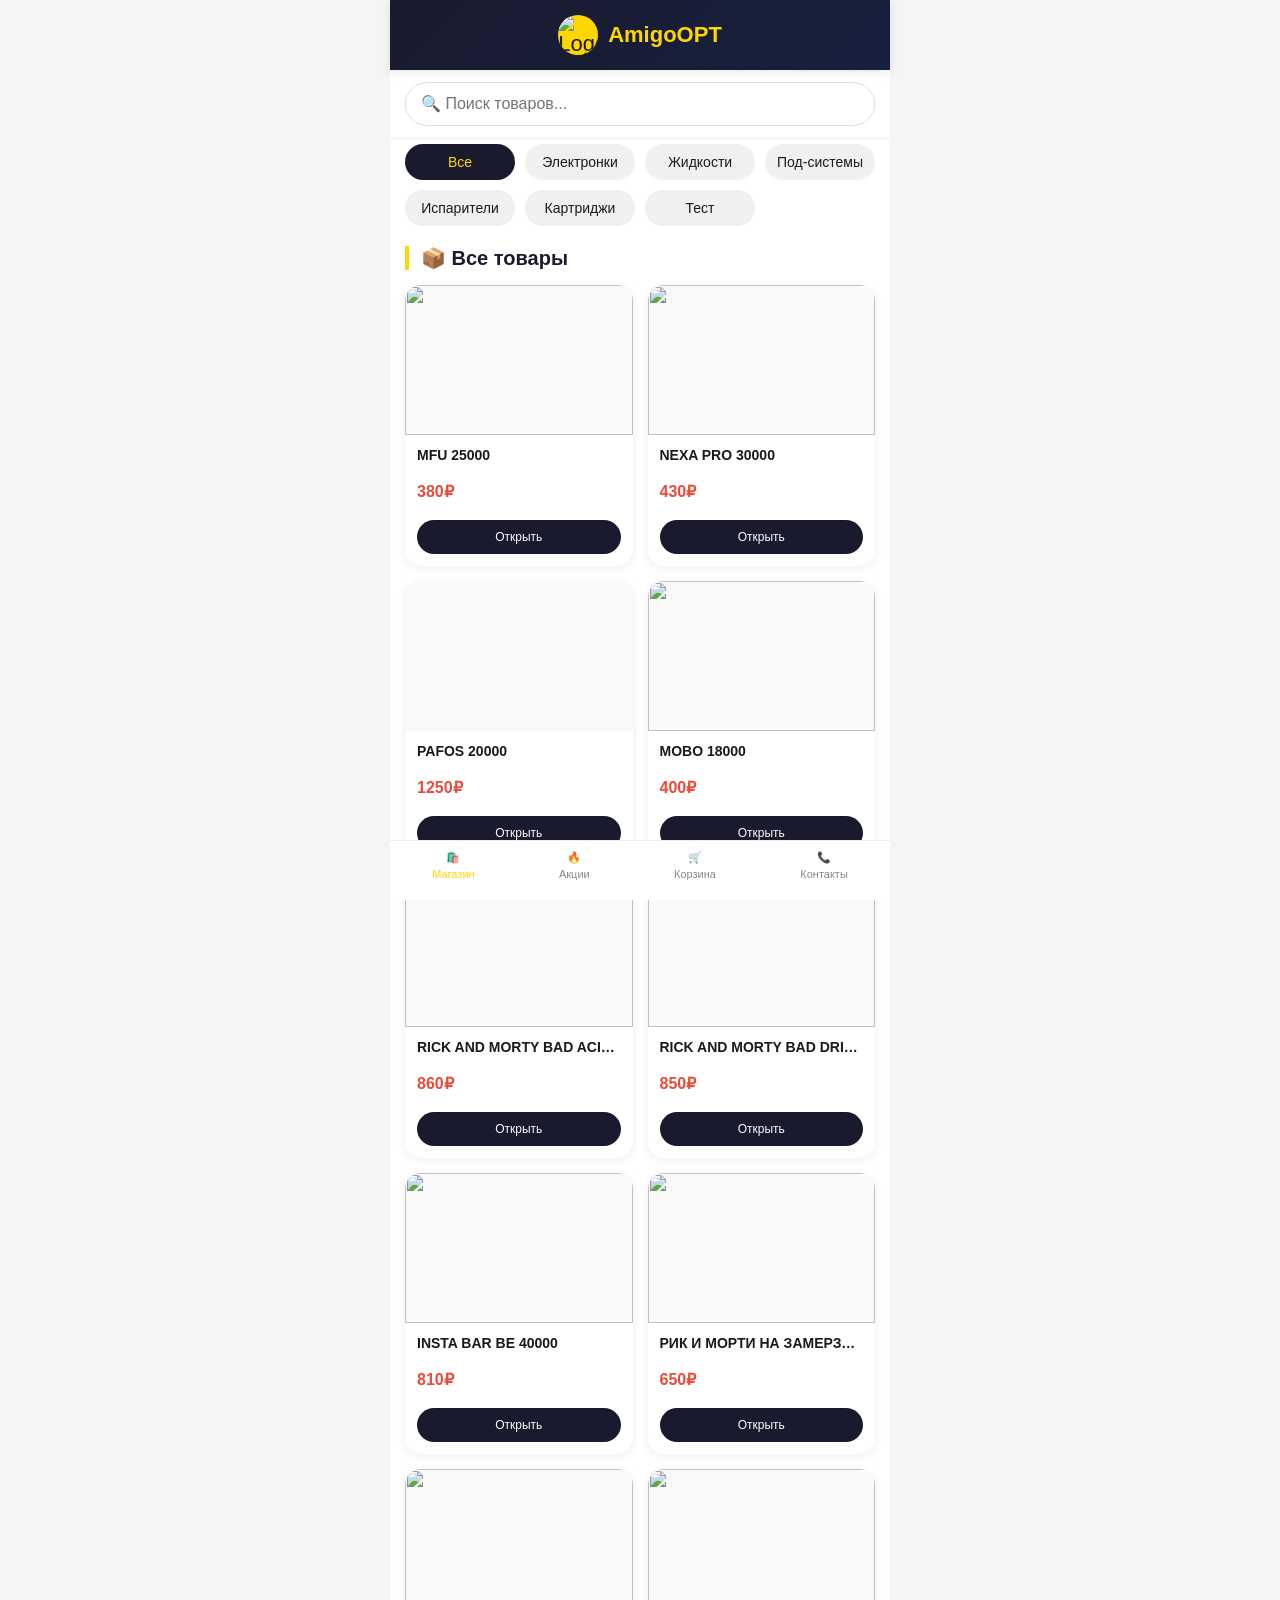
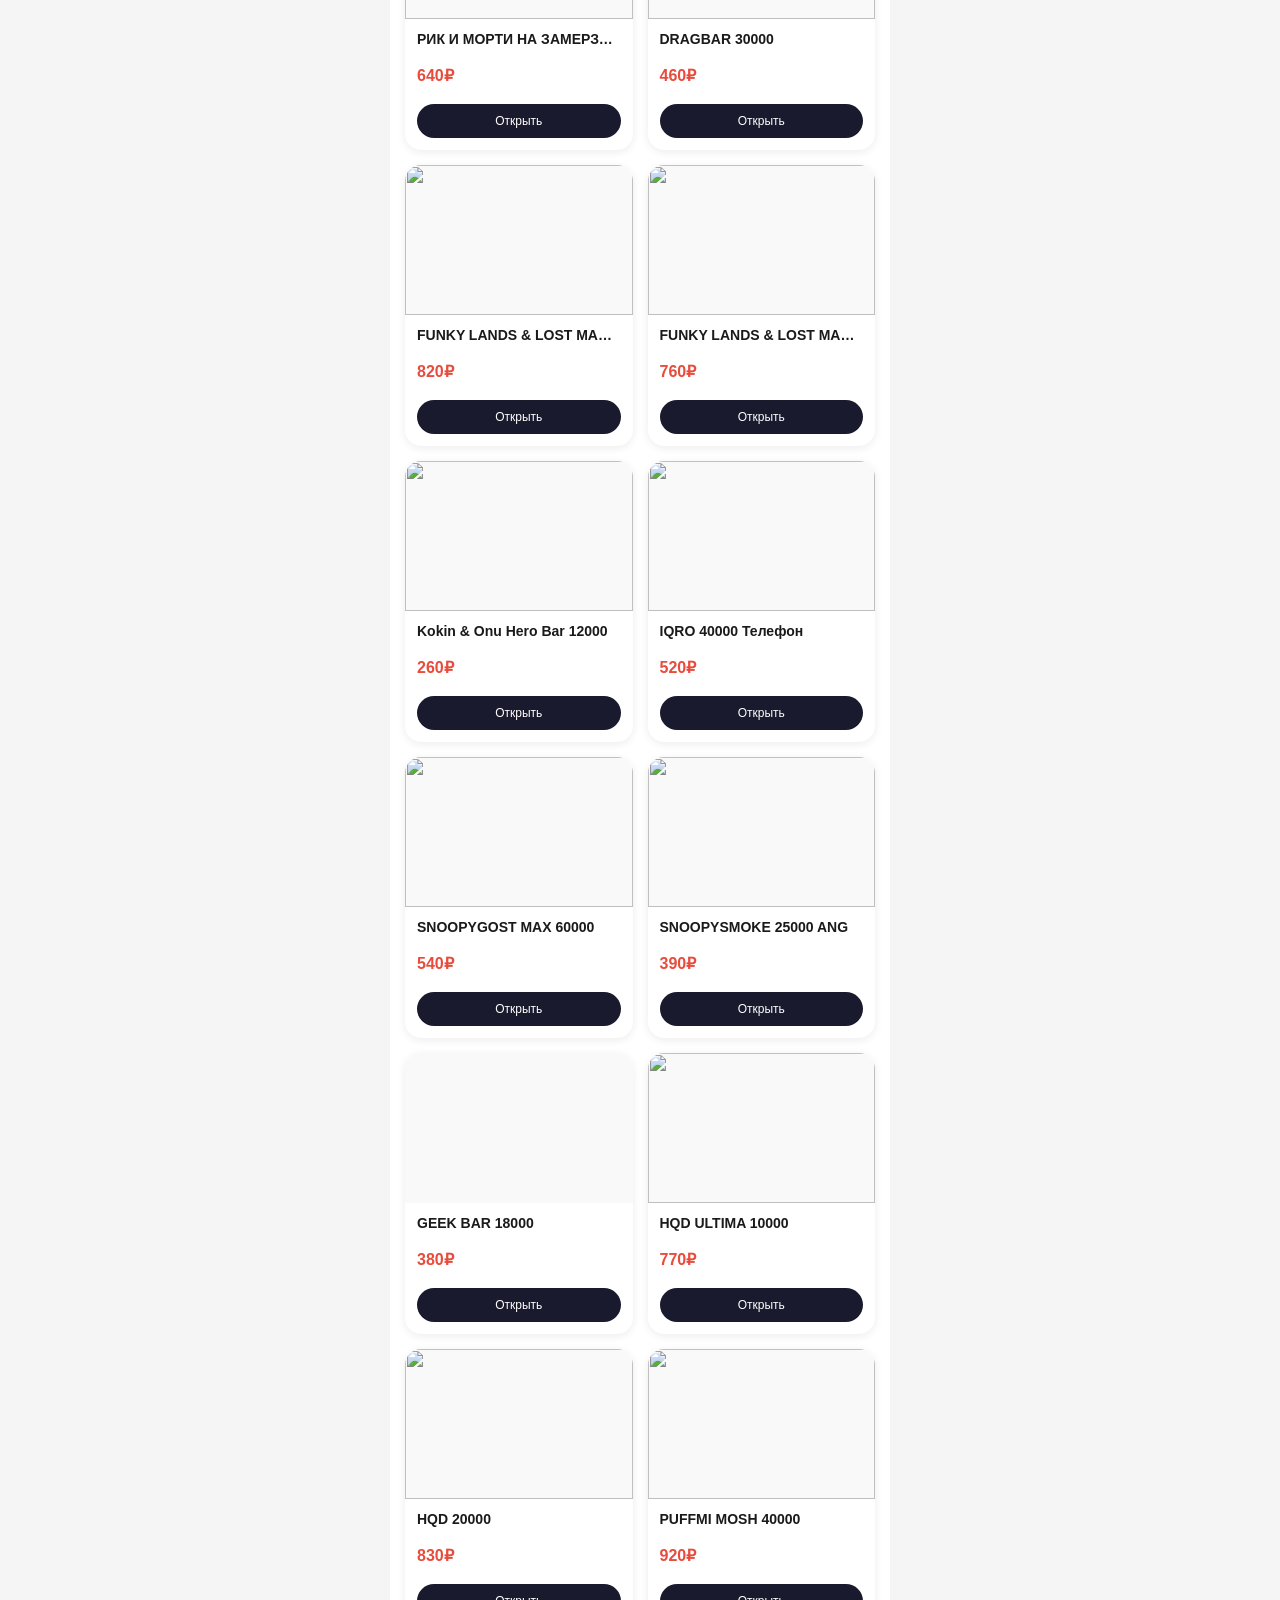
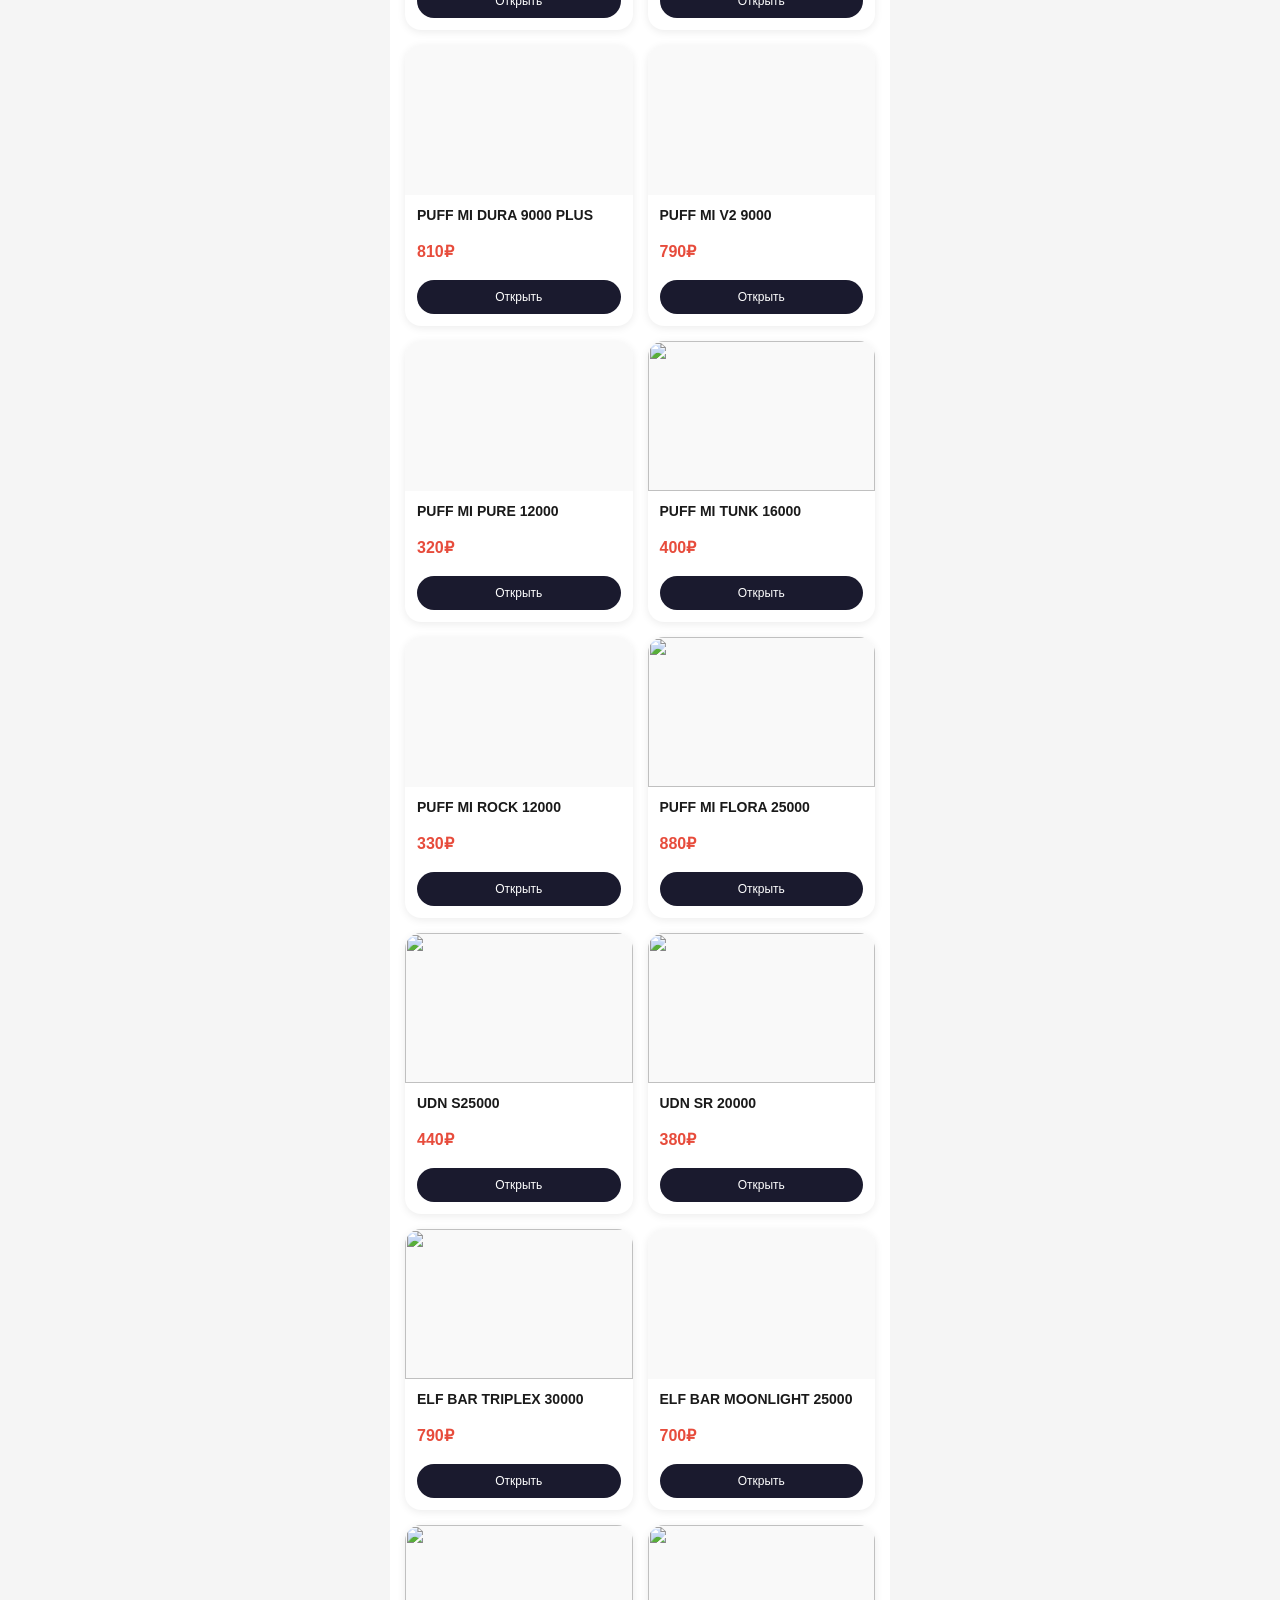
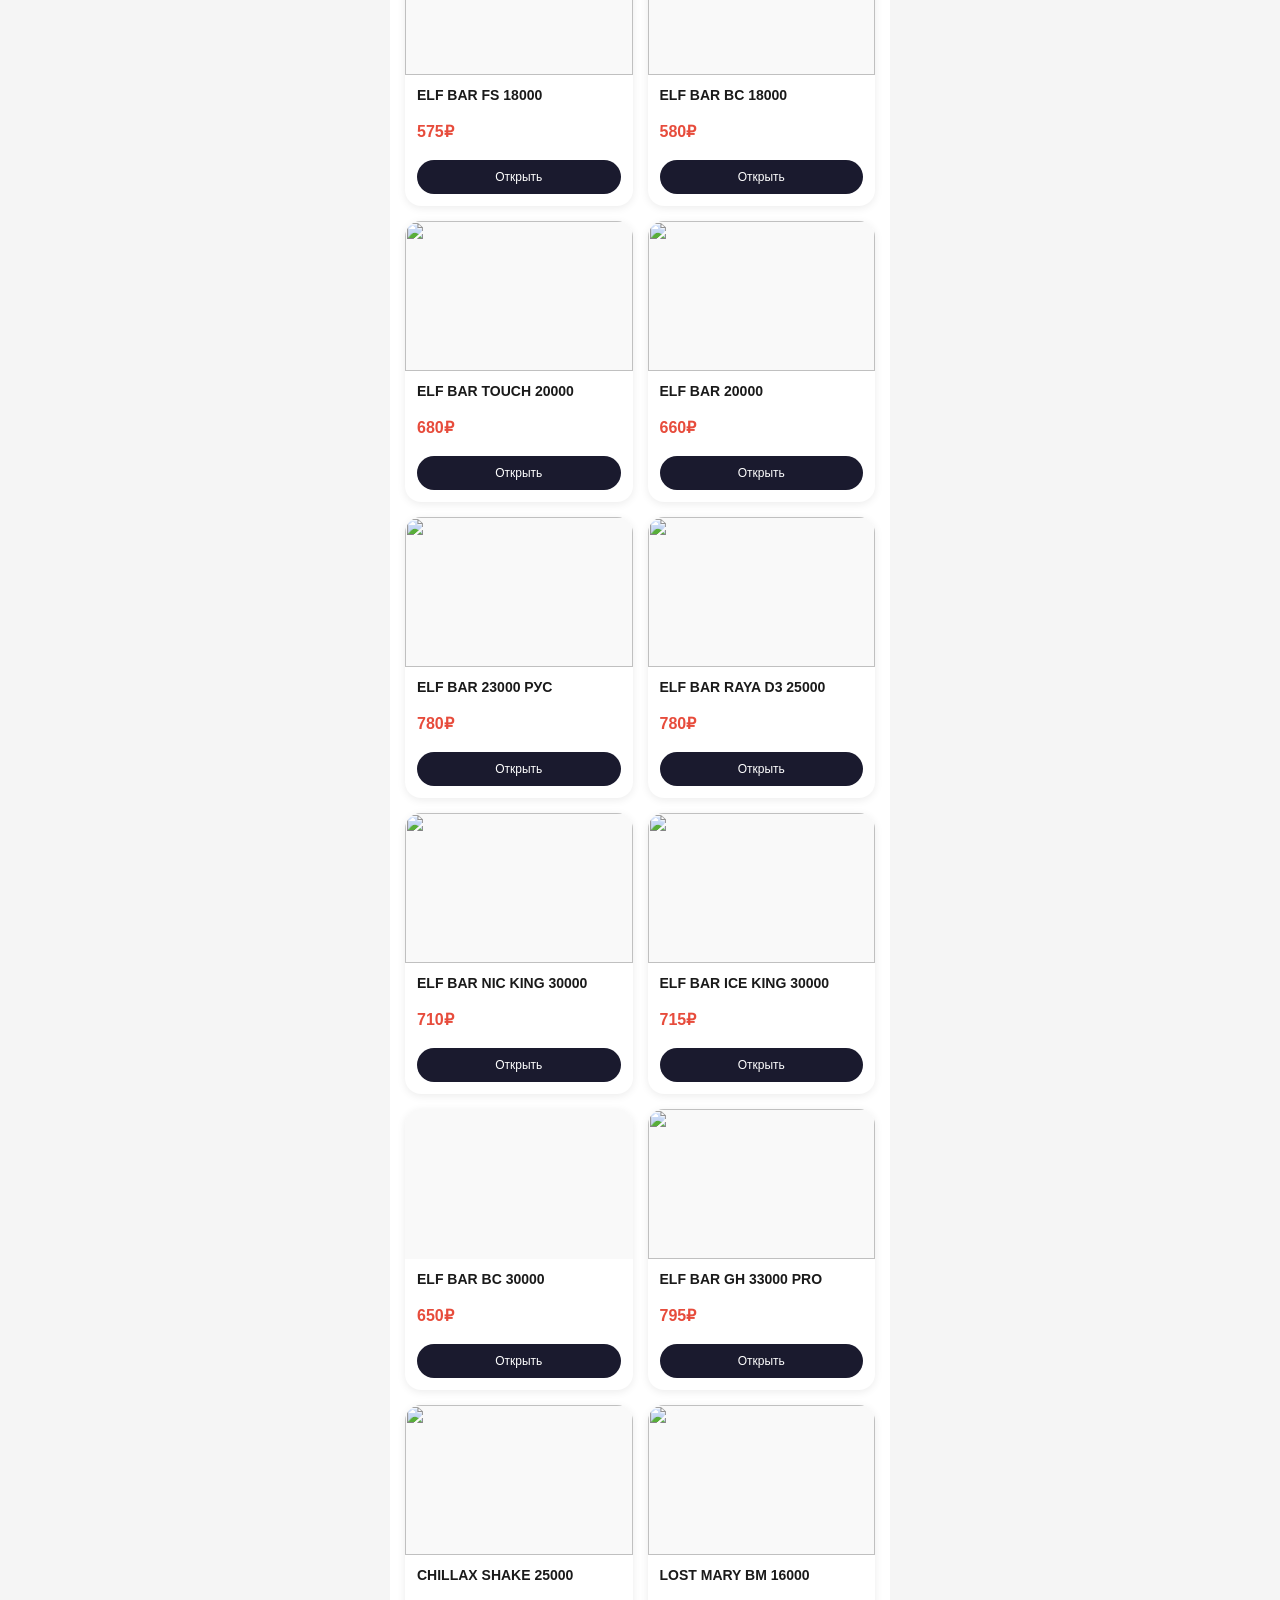
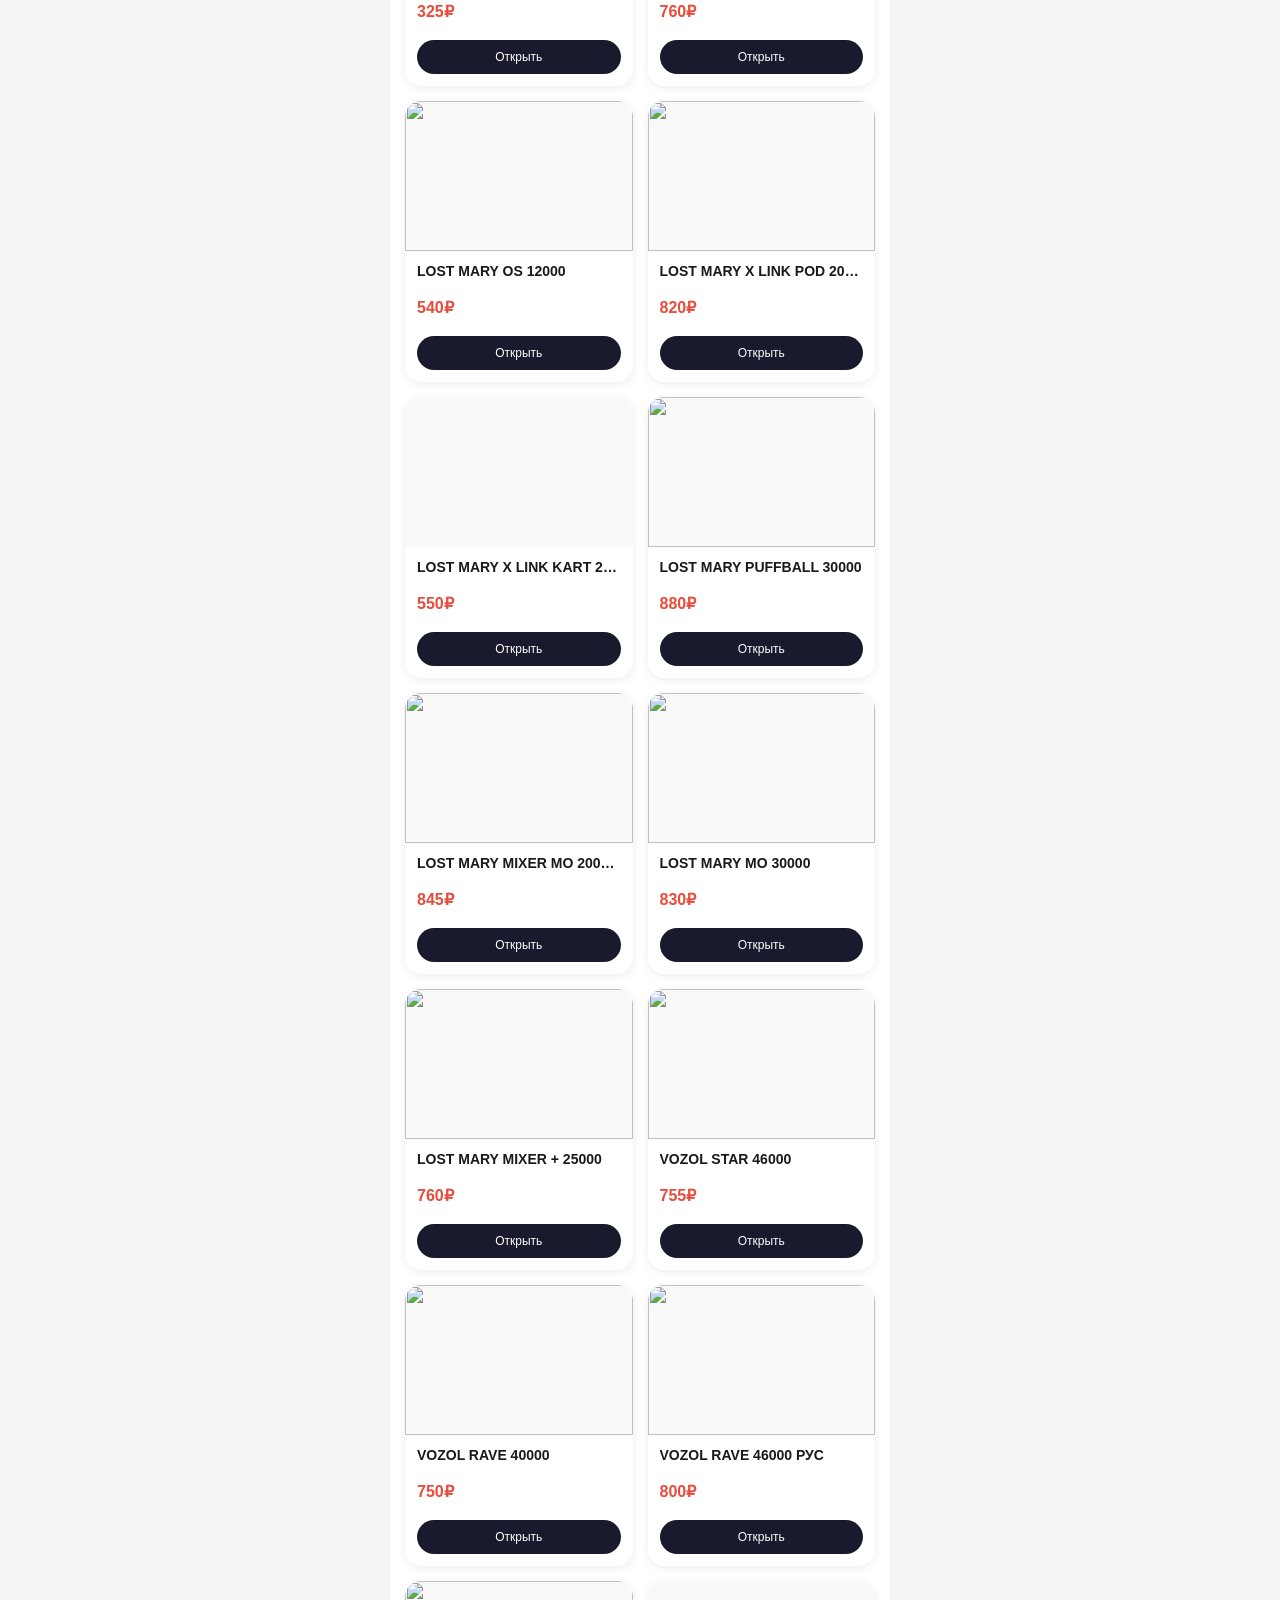
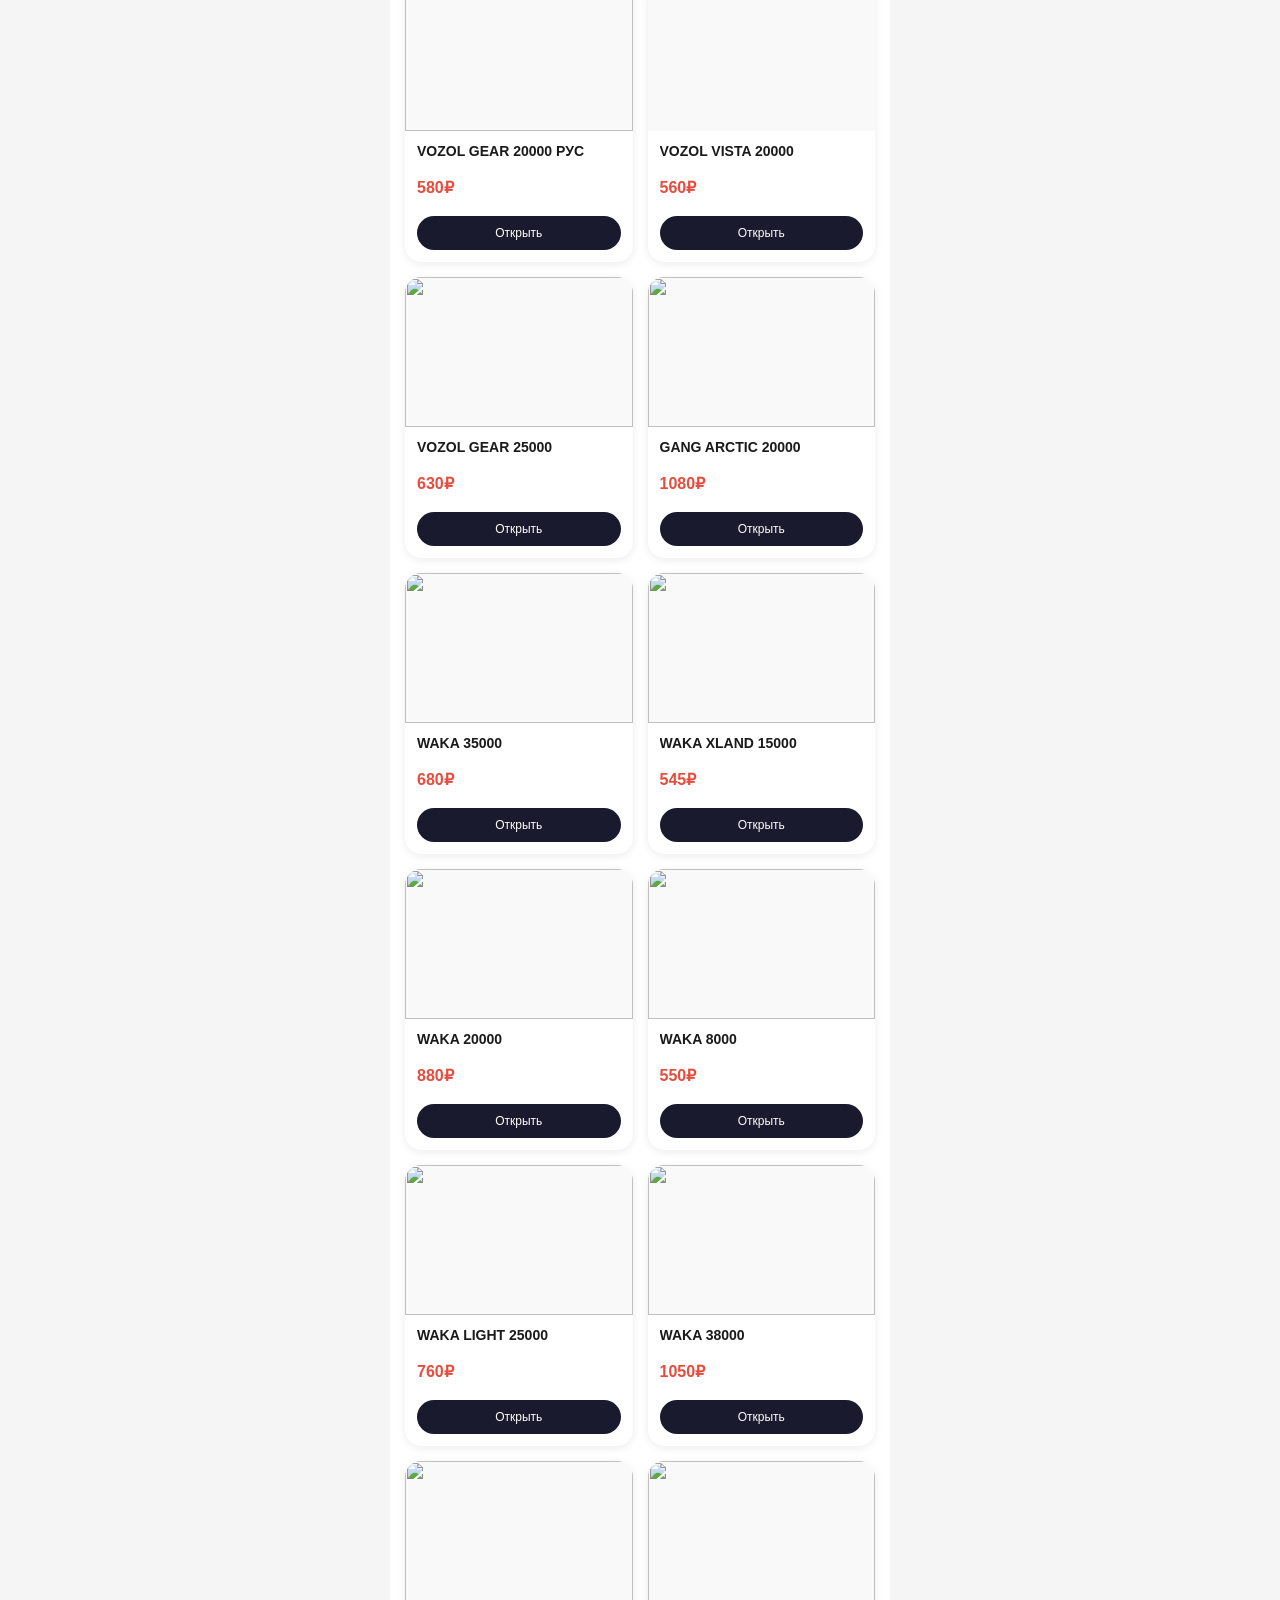
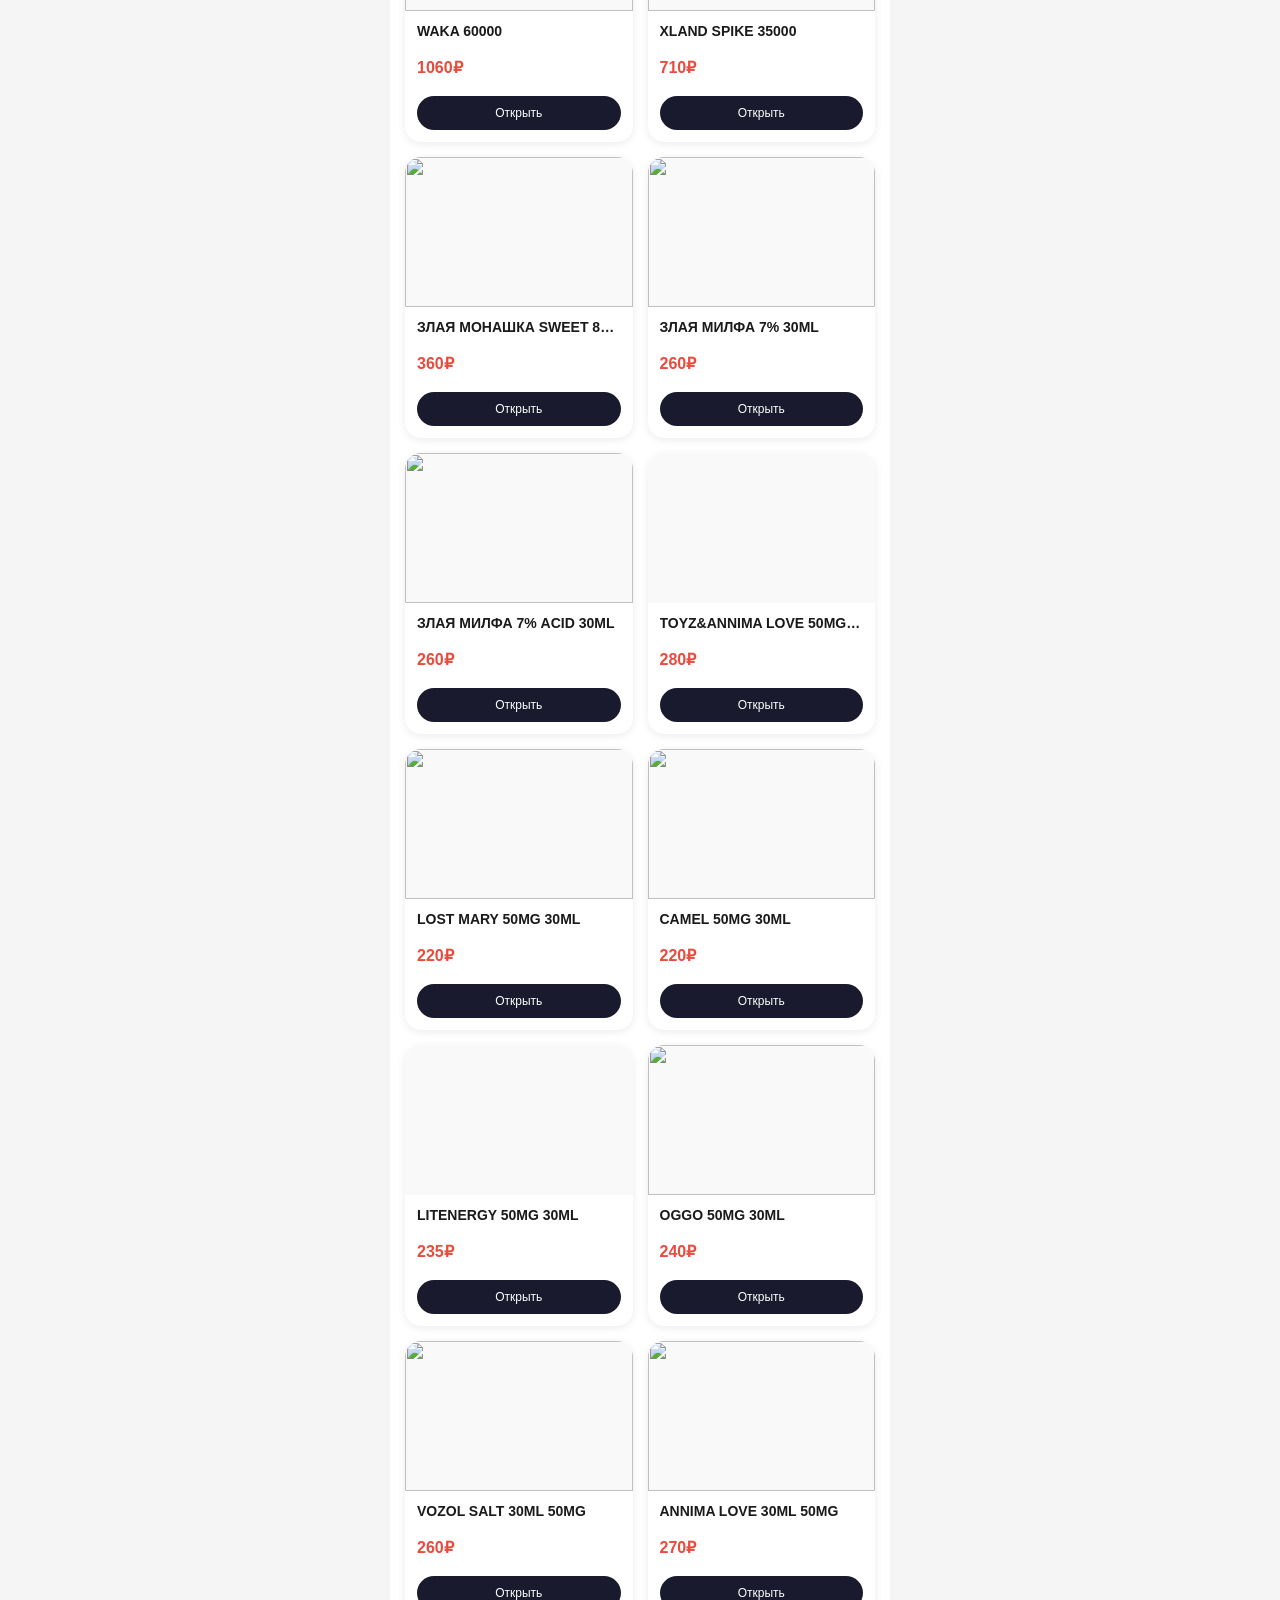
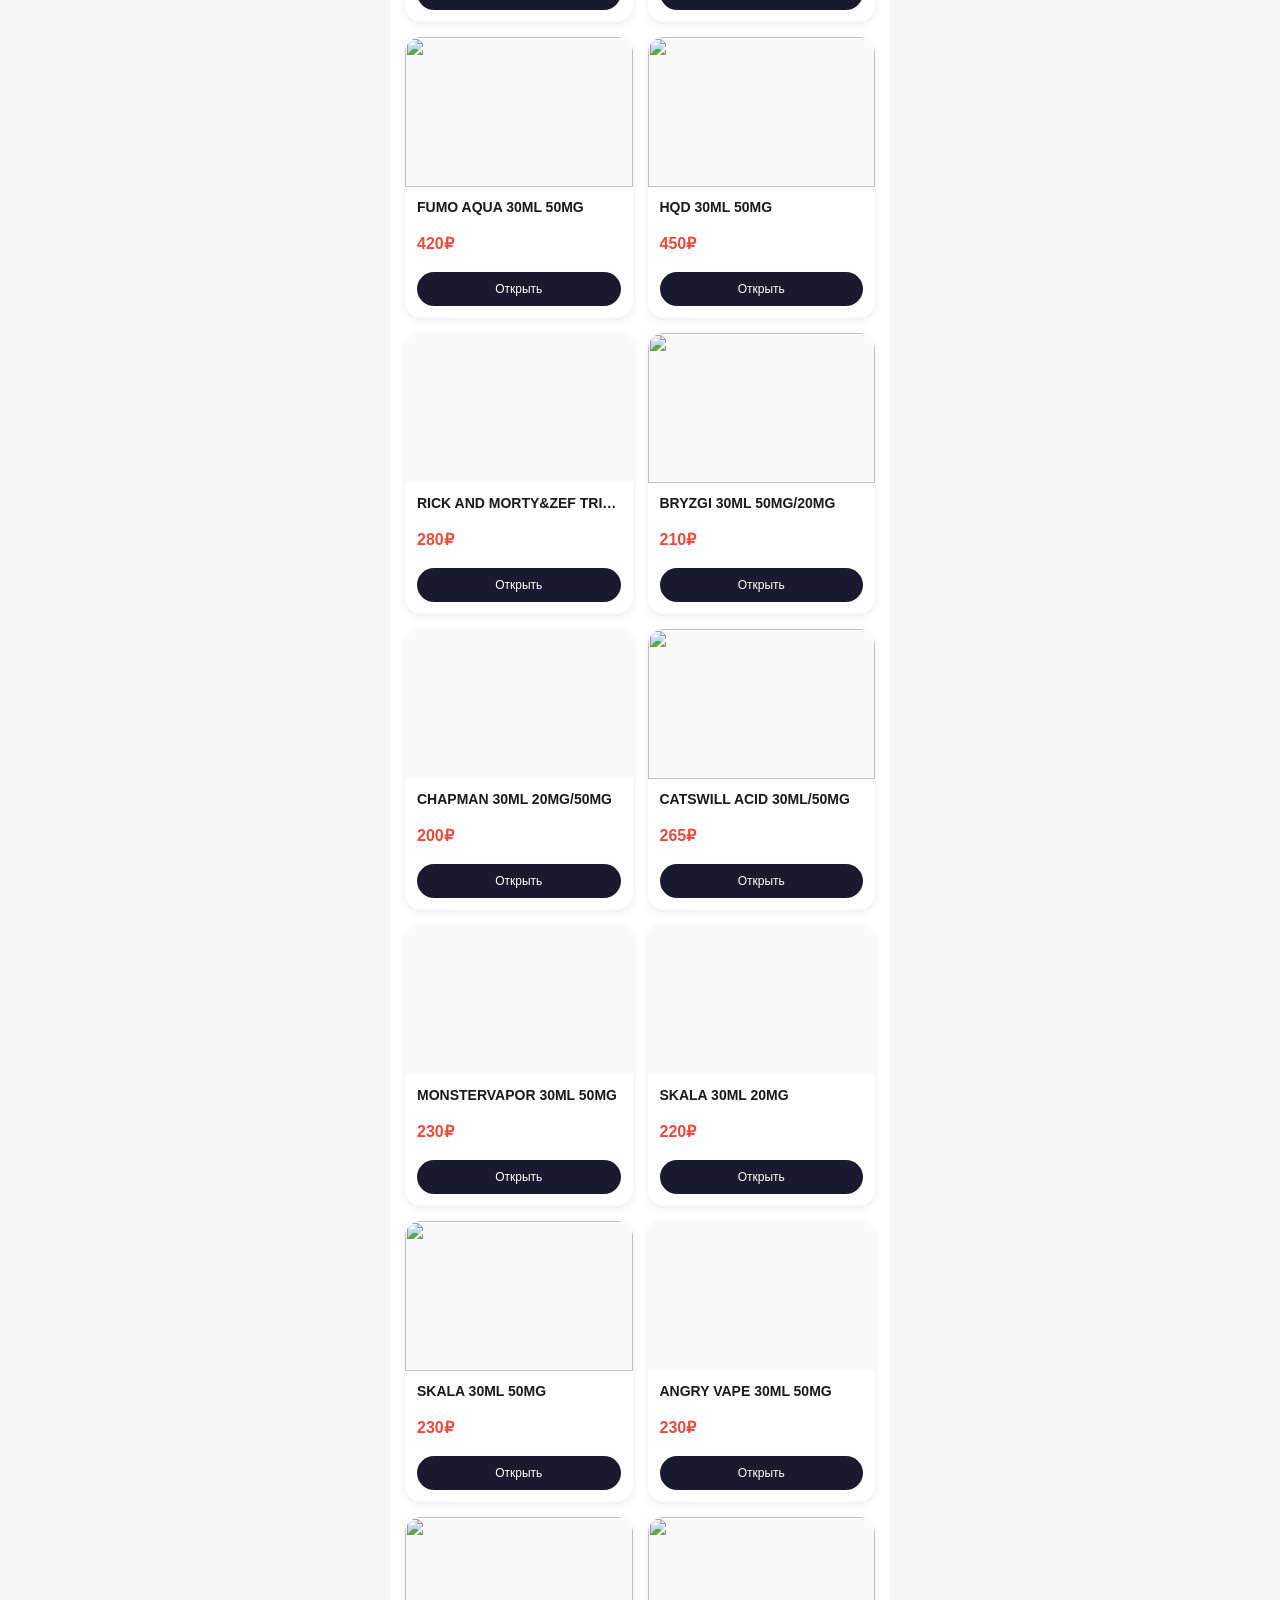
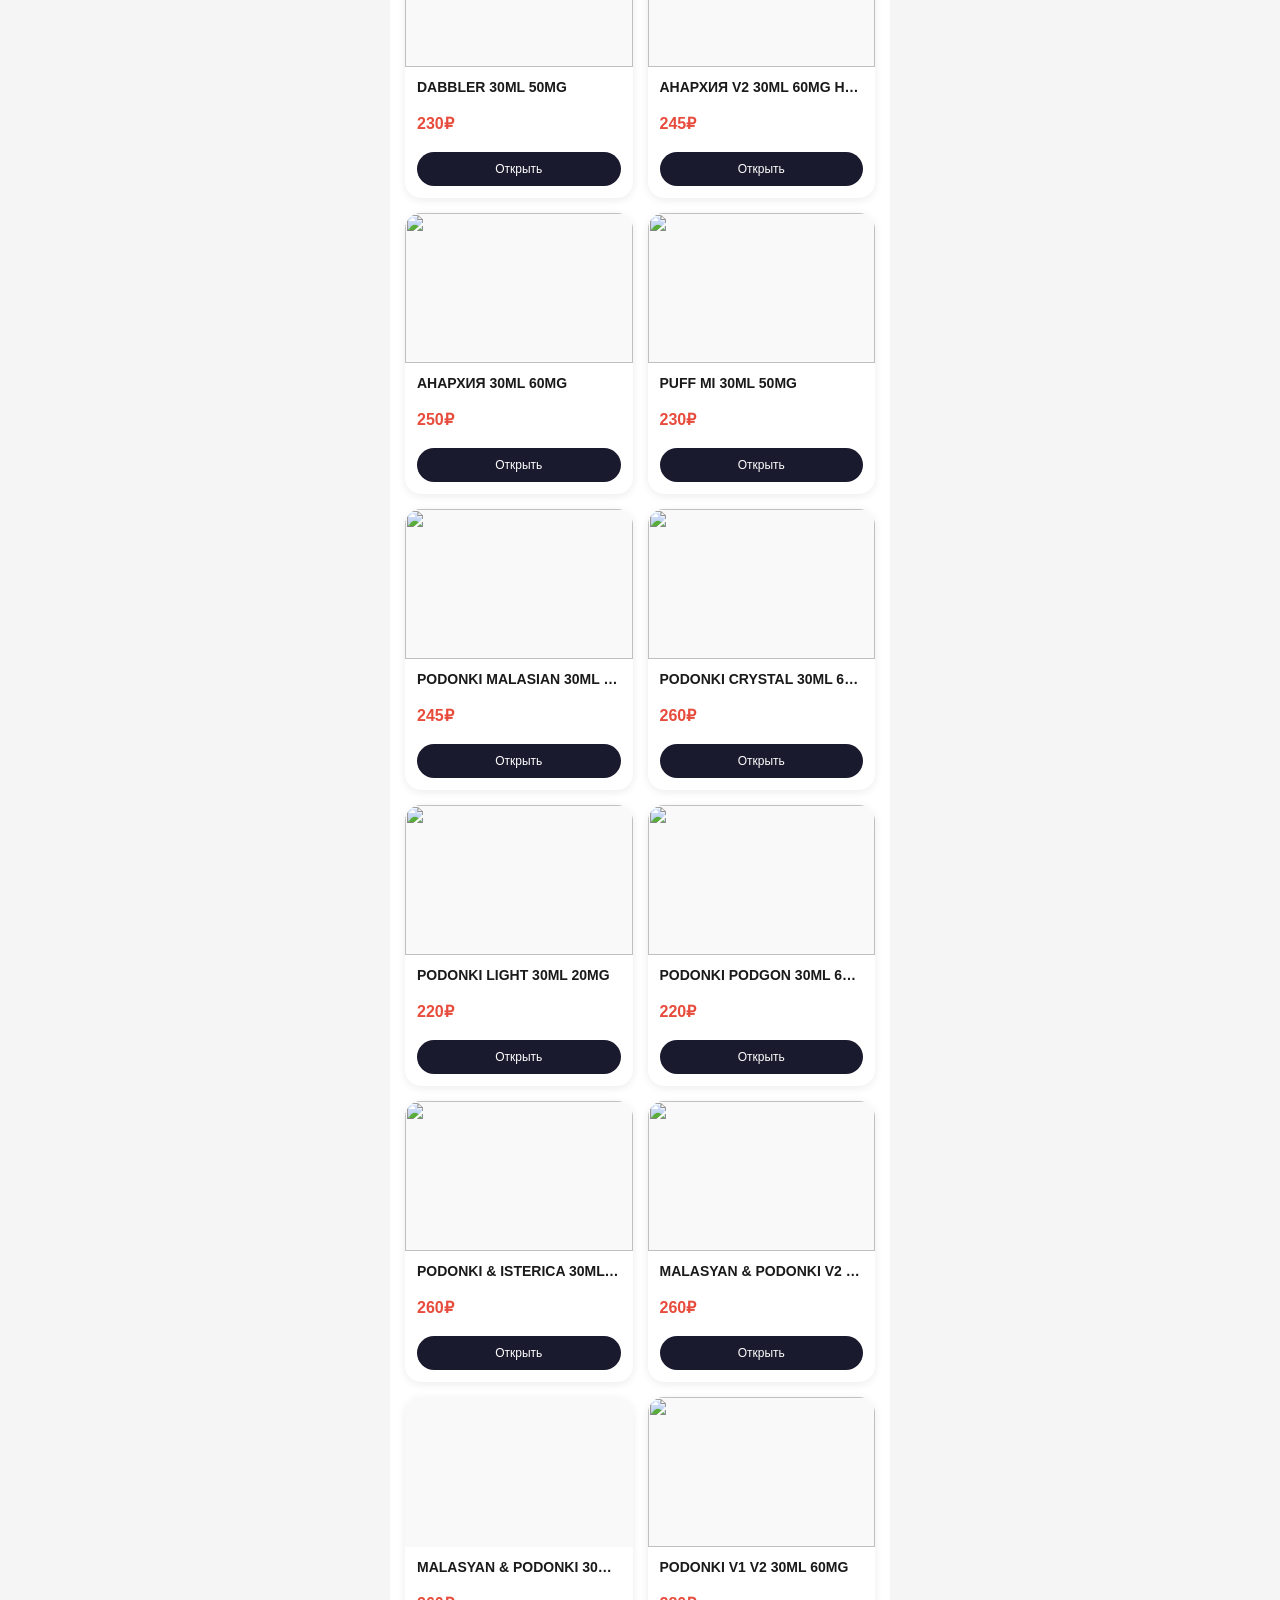
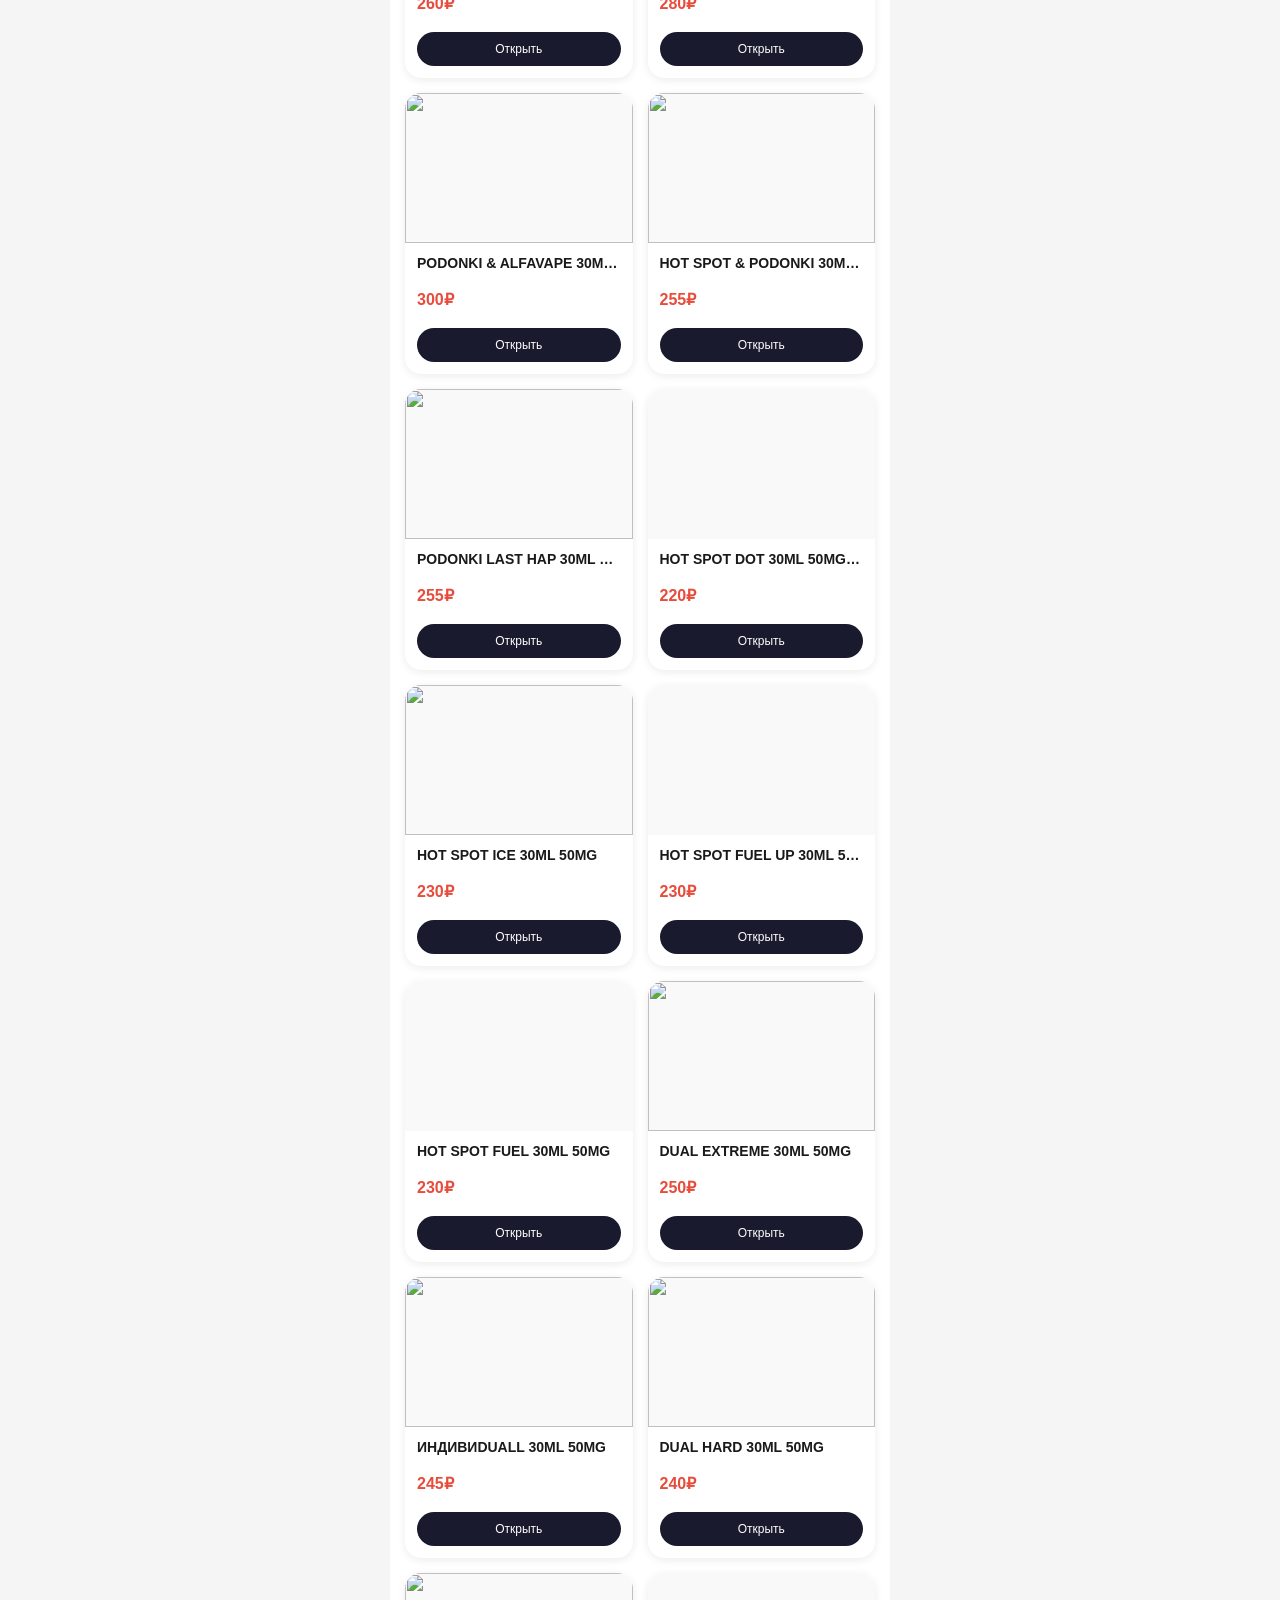
==== index.html @ ba7bbb98 "Add files via upload" ====
<!DOCTYPE html>
<html lang="ru">
<head>
    <meta charset="UTF-8">
    <meta name="viewport" content="width=device-width, initial-scale=1.0, viewport-fit=cover, user-scalable=no">
    <title>AmigoOPT</title>
    <link rel="stylesheet" href="style.css">
    <script src="https://telegram.org/js/telegram-web-app.js"></script>
</head>
<body>
    <div class="app-container">
        <header class="header">
            <div class="header-center">
                <img src="https://psv4.userapi.com/s/v1/d2/5aR56H0BdEQSVvpSAX69hp28RO-IEikYrxFEQS9c9lewp5t-1200WTY-Wwt3E4BEmaRPu1jyuhqENYdARgv2fj7CKM06BPH7lxpxFHGFp4xvJoaKq0DpuUDncaH7aC1z9iFMOOAVXg46/H.png" class="logo" alt="Logo">
                <h1 class="shop-title">AmigoOPT</h1>
            </div>
        </header>

        <div class="search-container">
            <input type="text" id="searchInput" placeholder="🔍 Поиск товаров..." class="search-input">
        </div>

        <main id="mainContent" class="main-content">
            <div style="text-align:center; padding:50px">Загрузка...</div>
        </main>

        <nav class="bottom-nav">
            <button class="nav-btn active" data-page="shop">🛍️<span>Магазин</span></button>
            <button class="nav-btn" data-page="sales">🔥<span>Акции</span></button>
            <button class="nav-btn" data-page="cart">🛒<span>Корзина</span><span id="cartBadge" class="cart-badge">0</span></button>
            <button class="nav-btn" data-page="contacts">📞<span>Контакты</span></button>
        </nav>
    </div>

    <!-- Модальное окно для карточки товара -->
    <div id="modalOverlay" class="modal-overlay"></div>
    
    <!-- Модальное окно для формы оформления заказа -->
    <div id="checkoutModal" class="modal-overlay"></div>

    <script src="script.js"></script>
</body>
</html>
---- style.css ----
* {
    margin: 0;
    padding: 0;
    box-sizing: border-box;
}

body {
    font-family: -apple-system, BlinkMacSystemFont, 'Segoe UI', Roboto, Helvetica, Arial, sans-serif;
    background: #f5f5f5;
    color: #1a1a1a;
}

.app-container {
    max-width: 500px;
    margin: 0 auto;
    background: #fff;
    min-height: 100vh;
    position: relative;
    padding-bottom: 70px;
}

.header {
    background: linear-gradient(135deg, #1a1a2e 0%, #16213e 100%);
    padding: 15px;
    position: sticky;
    top: 0;
    z-index: 100;
    box-shadow: 0 2px 10px rgba(0,0,0,0.1);
}

.header-center {
    display: flex;
    align-items: center;
    justify-content: center;
    gap: 10px;
}

.logo {
    width: 40px;
    height: 40px;
    background: #FFD700;
    border-radius: 50%;
    display: flex;
    align-items: center;
    justify-content: center;
    font-size: 22px;
}

.shop-title {
    color: #FFD700;
    font-size: 22px;
    font-weight: bold;
}

.search-container {
    padding: 12px 15px;
    background: white;
    border-bottom: 1px solid #eee;
    position: sticky;
    top: 70px;
    z-index: 99;
}

.search-input {
    width: 100%;
    padding: 12px 15px;
    border: 1px solid #ddd;
    border-radius: 30px;
    font-size: 16px;
    outline: none;
}

.search-input:focus {
    border-color: #FFD700;
    box-shadow: 0 0 0 3px rgba(255,215,0,0.1);
}

.main-content {
    padding: 15px;
    padding-top: 5px;
    min-height: calc(100vh - 140px);
    overflow-y: auto;
}

.section-title {
    font-size: 20px;
    font-weight: bold;
    margin: 20px 0 15px 0;
    color: #1a1a2e;
    border-left: 4px solid #FFD700;
    padding-left: 12px;
}

.categories-grid {
    display: grid;
    grid-template-columns: repeat(auto-fill, minmax(100px, 1fr));
    gap: 10px;
    margin-bottom: 20px;
}

.category-chip {
    background: #f0f0f0;
    padding: 10px;
    text-align: center;
    border-radius: 30px;
    font-size: 14px;
    cursor: pointer;
    transition: all 0.3s;
}

.category-chip.active {
    background: #1a1a2e;
    color: #FFD700;
}

.products-grid {
    display: grid;
    grid-template-columns: repeat(auto-fill, minmax(160px, 1fr));
    gap: 15px;
}

.product-card {
    background: white;
    border-radius: 16px;
    overflow: hidden;
    box-shadow: 0 2px 8px rgba(0,0,0,0.08);
    transition: transform 0.2s;
    cursor: pointer;
    display: flex;
    flex-direction: column;
    height: 100%;
}

.product-card:active {
    transform: scale(0.98);
}

.product-image {
    width: 100%;
    height: 150px;
    object-fit: cover;
    background: #f9f9f9;
}

.product-info {
    padding: 12px;
    flex: 1;
    display: flex;
    flex-direction: column;
}

.product-name {
    font-weight: 600;
    font-size: 14px;
    margin-bottom: 5px;
    white-space: nowrap;
    overflow: hidden;
    text-overflow: ellipsis;
}

.product-price-wrapper {
    display: flex;
    align-items: center;
    justify-content: space-between;
    gap: 12px;
    margin: 8px 0 12px 0;
    width: 100%;
    min-height: 32px;
}

.product-price {
    color: #e74c3c;
    font-weight: bold;
    font-size: 16px;
    line-height: 1.3;
    flex-shrink: 0;
}

.sale-badge {
    background: #ff4444;
    color: white;
    font-size: 10px;
    padding: 4px 10px;
    border-radius: 20px;
    display: inline-block;
    white-space: nowrap;
    flex-shrink: 0;
}

.sale-placeholder {
    display: inline-block;
    width: 62px;
    height: 22px;
    visibility: hidden;
    flex-shrink: 0;
}

.open-btn {
    background: #1a1a2e;
    color: white;
    border: none;
    padding: 10px 8px;
    border-radius: 25px;
    font-size: 12px;
    cursor: pointer;
    width: 100%;
    margin-top: auto;
}

.modal-overlay {
    display: none;
    position: fixed;
    top: 0;
    left: 0;
    width: 100%;
    height: 100%;
    background: rgba(0,0,0,0.85);
    z-index: 1000;
    overflow-y: auto;
}

.modal-content {
    background: white;
    margin: 60px 15px 30px;
    border-radius: 24px;
    max-width: 500px;
    margin-left: auto;
    margin-right: auto;
    overflow: hidden;
    animation: slideUp 0.3s ease;
}

@keyframes slideUp {
    from {
        opacity: 0;
        transform: translateY(50px);
    }
    to {
        opacity: 1;
        transform: translateY(0);
    }
}

.modal-header {
    padding: 18px;
    background: #1a1a2e;
    color: white;
    display: flex;
    align-items: center;
    gap: 10px;
}

.modal-header h3 {
    font-size: 18px;
    flex: 1;
    text-align: center;
}

.close-modal {
    background: none;
    border: none;
    color: white;
    font-size: 28px;
    cursor: pointer;
    line-height: 1;
    padding: 0 10px;
}

.back-modal-btn {
    background: none;
    border: none;
    color: #FFD700;
    font-size: 16px;
    cursor: pointer;
    padding: 5px 10px;
    border-radius: 20px;
    display: flex;
    align-items: center;
    gap: 5px;
}

.modal-body {
    padding: 20px;
}

.modal-image {
    width: 100%;
    border-radius: 16px;
    margin-bottom: 15px;
}

.step-title {
    font-size: 16px;
    font-weight: 600;
    color: #1a1a2e;
    margin-bottom: 12px;
    display: flex;
    align-items: center;
    gap: 8px;
}

.step-number {
    background: #FFD700;
    color: #1a1a2e;
    width: 24px;
    height: 24px;
    border-radius: 50%;
    display: inline-flex;
    align-items: center;
    justify-content: center;
    font-size: 12px;
    font-weight: bold;
}

.range-options {
    display: flex;
    flex-direction: column;
    gap: 10px;
    margin-bottom: 20px;
}

.range-btn {
    padding: 14px;
    border: 1px solid #e0e0e0;
    border-radius: 14px;
    background: white;
    cursor: pointer;
    text-align: left;
    font-size: 14px;
    transition: all 0.2s;
}

.range-btn.selected {
    border-color: #FFD700;
    background: #fff9e6;
    border-width: 2px;
}

.variants-grid {
    display: flex;
    flex-wrap: wrap;
    gap: 10px;
    margin-bottom: 15px;
}

.variant-option {
    padding: 10px 18px;
    border: 1px solid #ddd;
    border-radius: 30px;
    cursor: pointer;
    background: white;
    font-size: 14px;
    transition: all 0.2s;
}

.variant-option.selected {
    background: #1a1a2e;
    color: #FFD700;
    border-color: #1a1a2e;
}

.quantity-selector {
    display: flex;
    align-items: center;
    justify-content: space-between;
    background: #f5f5f5;
    padding: 12px 16px;
    border-radius: 30px;
    margin-bottom: 15px;
}

.quantity-selector label {
    font-weight: 600;
    font-size: 14px;
    color: #1a1a2e;
}

.quantity-controls {
    display: flex;
    align-items: center;
    gap: 15px;
}

.quantity-btn-modal {
    width: 36px;
    height: 36px;
    border-radius: 50%;
    border: 1px solid #ddd;
    background: white;
    cursor: pointer;
    font-size: 20px;
    font-weight: bold;
    transition: all 0.2s;
}

.quantity-btn-modal:active {
    transform: scale(0.95);
}

.quantity-value {
    font-size: 18px;
    font-weight: bold;
    min-width: 30px;
    text-align: center;
}

.total-amount {
    background: #1a1a2e;
    color: #FFD700;
    padding: 12px 16px;
    border-radius: 30px;
    text-align: center;
    margin-bottom: 20px;
    font-size: 18px;
    font-weight: bold;
}

.total-amount span {
    font-size: 22px;
}

.add-to-cart-btn {
    background: #FFD700;
    color: #1a1a2e;
    border: none;
    padding: 16px;
    border-radius: 30px;
    font-size: 16px;
    font-weight: bold;
    width: 100%;
    cursor: pointer;
    margin-top: 10px;
    transition: opacity 0.2s;
}

.add-to-cart-btn.disabled {
    background: #ccc;
    cursor: not-allowed;
}

.cart-items-list {
    max-height: 55vh;
    overflow-y: auto;
    margin-bottom: 15px;
}

.cart-item {
    display: flex;
    justify-content: space-between;
    align-items: center;
    padding: 12px;
    border-bottom: 1px solid #eee;
}

.cart-item-info {
    flex: 1;
}

.cart-item-title {
    font-weight: 600;
    font-size: 14px;
}

.cart-item-price {
    color: #e74c3c;
    font-size: 13px;
    margin-top: 4px;
}

.cart-item-details {
    font-size: 11px;
    color: #888;
    margin-top: 2px;
}

.cart-item-controls {
    display: flex;
    align-items: center;
    gap: 12px;
}

.quantity-btn {
    width: 32px;
    height: 32px;
    border-radius: 50%;
    border: 1px solid #ddd;
    background: white;
    cursor: pointer;
    font-size: 18px;
    font-weight: bold;
}

.remove-item {
    background: none;
    border: none;
    color: #ff4444;
    font-size: 20px;
    cursor: pointer;
}

.cart-total {
    padding: 15px;
    background: #f9f9f9;
    border-radius: 16px;
    margin-top: 10px;
}

.checkout-btn {
    background: #1a1a2e;
    color: white;
    border: none;
    padding: 14px;
    border-radius: 30px;
    font-size: 16px;
    font-weight: bold;
    width: 100%;
    cursor: pointer;
    margin-top: 12px;
}

.empty-cart {
    text-align: center;
    padding: 80px 20px;
    color: #888;
    font-size: 16px;
}

.range-notification {
    background: #e8f5e9;
    border-left: 4px solid #4caf50;
    padding: 12px;
    margin-bottom: 15px;
    border-radius: 12px;
    font-size: 13px;
    color: #2e7d32;
}

.bottom-nav {
    position: fixed;
    bottom: 0;
    left: 0;
    right: 0;
    max-width: 500px;
    margin: 0 auto;
    background: white;
    display: flex;
    justify-content: space-around;
    padding: 10px 0 20px;
    border-top: 1px solid #eee;
    z-index: 100;
}

.nav-btn {
    background: none;
    border: none;
    display: flex;
    flex-direction: column;
    align-items: center;
    gap: 4px;
    font-size: 11px;
    color: #888;
    cursor: pointer;
    position: relative;
}

.nav-btn.active {
    color: #FFD700;
}

.cart-badge {
    position: absolute;
    top: -8px;
    right: -12px;
    background: #ff4444;
    color: white;
    border-radius: 50%;
    min-width: 18px;
    height: 18px;
    font-size: 10px;
    display: none;
    align-items: center;
    justify-content: center;
    padding: 0 4px;
}

.contacts-page {
    text-align: center;
    padding: 20px 20px 30px;
    margin-top: 10px;
}

.contact-phone {
    font-size: 26px;
    font-weight: bold;
    color: #1a1a2e;
    margin: 30px 0 20px;
}

.checkout-form {
    padding: 10px 0;
}

.form-group {
    margin-bottom: 20px;
}

.form-group label {
    display: block;
    font-size: 14px;
    font-weight: 600;
    color: #1a1a2e;
    margin-bottom: 8px;
}

.form-group input,
.form-group textarea {
    width: 100%;
    padding: 12px 15px;
    border: 1px solid #ddd;
    border-radius: 12px;
    font-size: 14px;
    outline: none;
    transition: all 0.2s;
    font-family: inherit;
}

.form-group input:focus,
.form-group textarea:focus {
    border-color: #FFD700;
    box-shadow: 0 0 0 3px rgba(255,215,0,0.1);
}

.form-group textarea {
    resize: vertical;
    min-height: 80px;
}

.submit-order-btn {
    background: #FFD700;
    color: #1a1a2e;
    border: none;
    padding: 16px;
    border-radius: 30px;
    font-size: 16px;
    font-weight: bold;
    width: 100%;
    cursor: pointer;
    margin-top: 10px;
}

@media (max-width: 480px) {
    .products-grid {
        grid-template-columns: repeat(auto-fill, minmax(140px, 1fr));
        gap: 12px;
    }
    .modal-content {
        margin: 50px 12px 20px;
    }
    .empty-cart {
        padding: 60px 20px;
    }
    .contacts-page {
        padding: 30px 20px;
    }
}
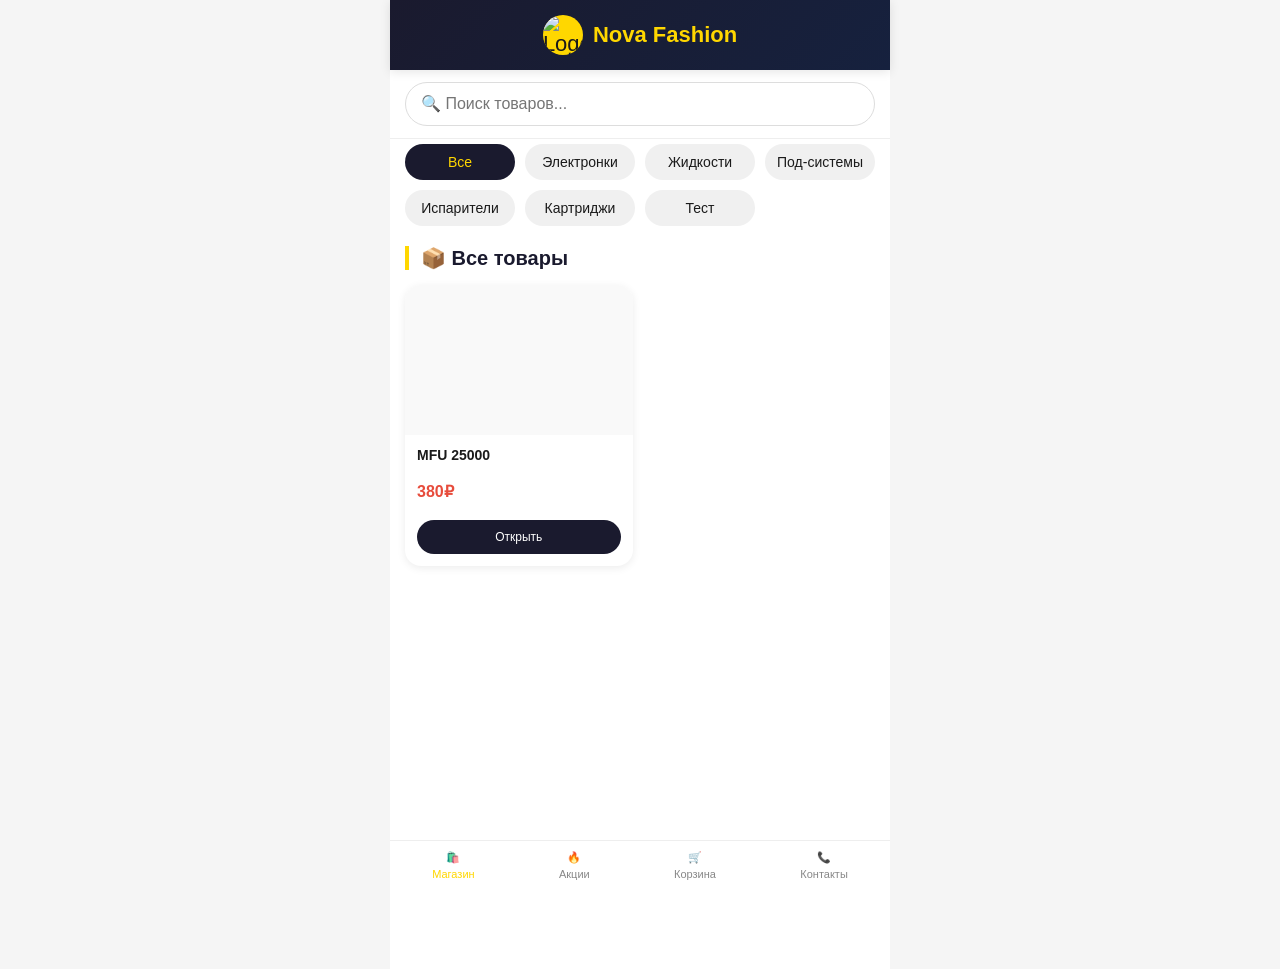
==== commit 7a241af3: "Update index.html" ====
--- a/index.html
+++ b/index.html
@@ -3,7 +3,7 @@
 <head>
     <meta charset="UTF-8">
     <meta name="viewport" content="width=device-width, initial-scale=1.0, viewport-fit=cover, user-scalable=no">
-    <title>AmigoOPT</title>
+    <title>Nova Fashion</title>
     <link rel="stylesheet" href="style.css">
     <script src="https://telegram.org/js/telegram-web-app.js"></script>
 </head>
@@ -11,8 +11,8 @@
     <div class="app-container">
         <header class="header">
             <div class="header-center">
-                <img src="https://psv4.userapi.com/s/v1/d2/5aR56H0BdEQSVvpSAX69hp28RO-IEikYrxFEQS9c9lewp5t-1200WTY-Wwt3E4BEmaRPu1jyuhqENYdARgv2fj7CKM06BPH7lxpxFHGFp4xvJoaKq0DpuUDncaH7aC1z9iFMOOAVXg46/H.png" class="logo" alt="Logo">
-                <h1 class="shop-title">AmigoOPT</h1>
+                <img src="https://img2.voenpro.ru/images/magaziny-odezhdy-v-irkutske-1.jpg" class="logo" alt="Logo">
+                <h1 class="shop-title">Nova Fashion</h1>
             </div>
         </header>
 
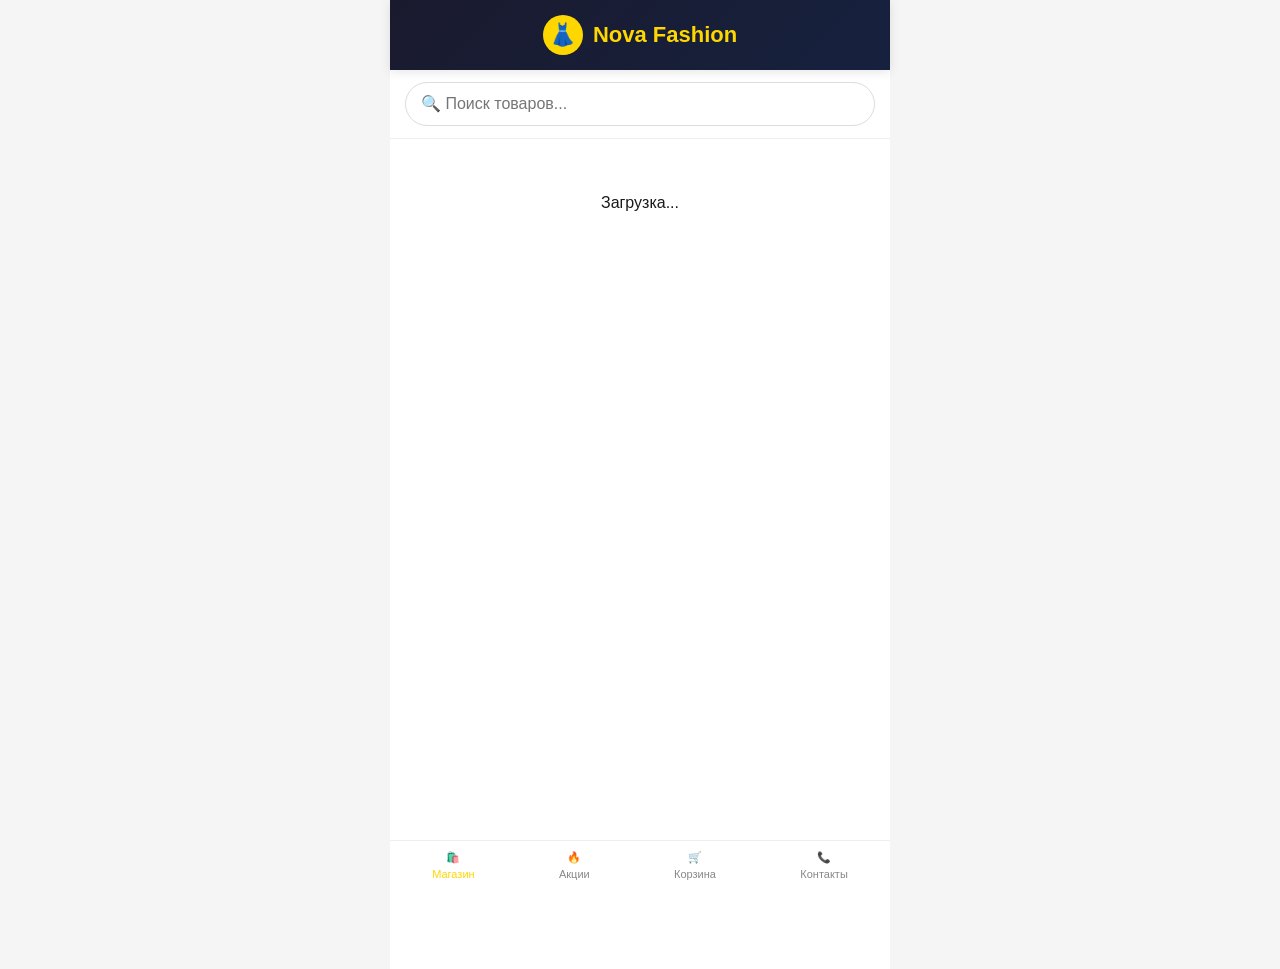
==== commit f249dfe1: "Update index.html" ====
--- a/index.html
+++ b/index.html
@@ -11,7 +11,7 @@
     <div class="app-container">
         <header class="header">
             <div class="header-center">
-                <img src="https://img2.voenpro.ru/images/magaziny-odezhdy-v-irkutske-1.jpg" class="logo" alt="Logo">
+                <div class="logo">👗</div>
                 <h1 class="shop-title">Nova Fashion</h1>
             </div>
         </header>
--- a/style.css
+++ b/style.css
@@ -663,3 +663,78 @@
         padding: 30px 20px;
     }
 }
+
+/* ============ ФИЛЬТРЫ ============ */
+.filters-container {
+    background: white;
+    border-radius: 20px;
+    padding: 15px;
+    margin-bottom: 20px;
+    box-shadow: 0 2px 8px rgba(0,0,0,0.05);
+}
+
+.filter-section {
+    margin-bottom: 15px;
+}
+
+.filter-title {
+    font-size: 14px;
+    font-weight: 600;
+    color: #1a1a2e;
+    margin-bottom: 10px;
+}
+
+.filter-buttons {
+    display: flex;
+    flex-wrap: wrap;
+    gap: 8px;
+}
+
+.filter-btn {
+    background: #f0f0f0;
+    border: none;
+    padding: 8px 16px;
+    border-radius: 30px;
+    font-size: 13px;
+    cursor: pointer;
+    transition: all 0.2s;
+}
+
+.filter-btn.active {
+    background: #1a1a2e;
+    color: #FFD700;
+}
+
+.filter-reset {
+    margin-top: 10px;
+    text-align: center;
+}
+
+.reset-btn {
+    background: none;
+    border: 1px solid #ddd;
+    padding: 8px 20px;
+    border-radius: 30px;
+    font-size: 13px;
+    cursor: pointer;
+    color: #888;
+}
+
+.reset-btn:active {
+    background: #f0f0f0;
+}
+
+.products-count {
+    font-size: 13px;
+    color: #888;
+    margin-bottom: 15px;
+    text-align: right;
+}
+
+/* Иконки для кого на карточке */
+.product-gender-icons {
+    font-size: 14px;
+    text-align: center;
+    margin-bottom: 8px;
+    color: #888;
+}
